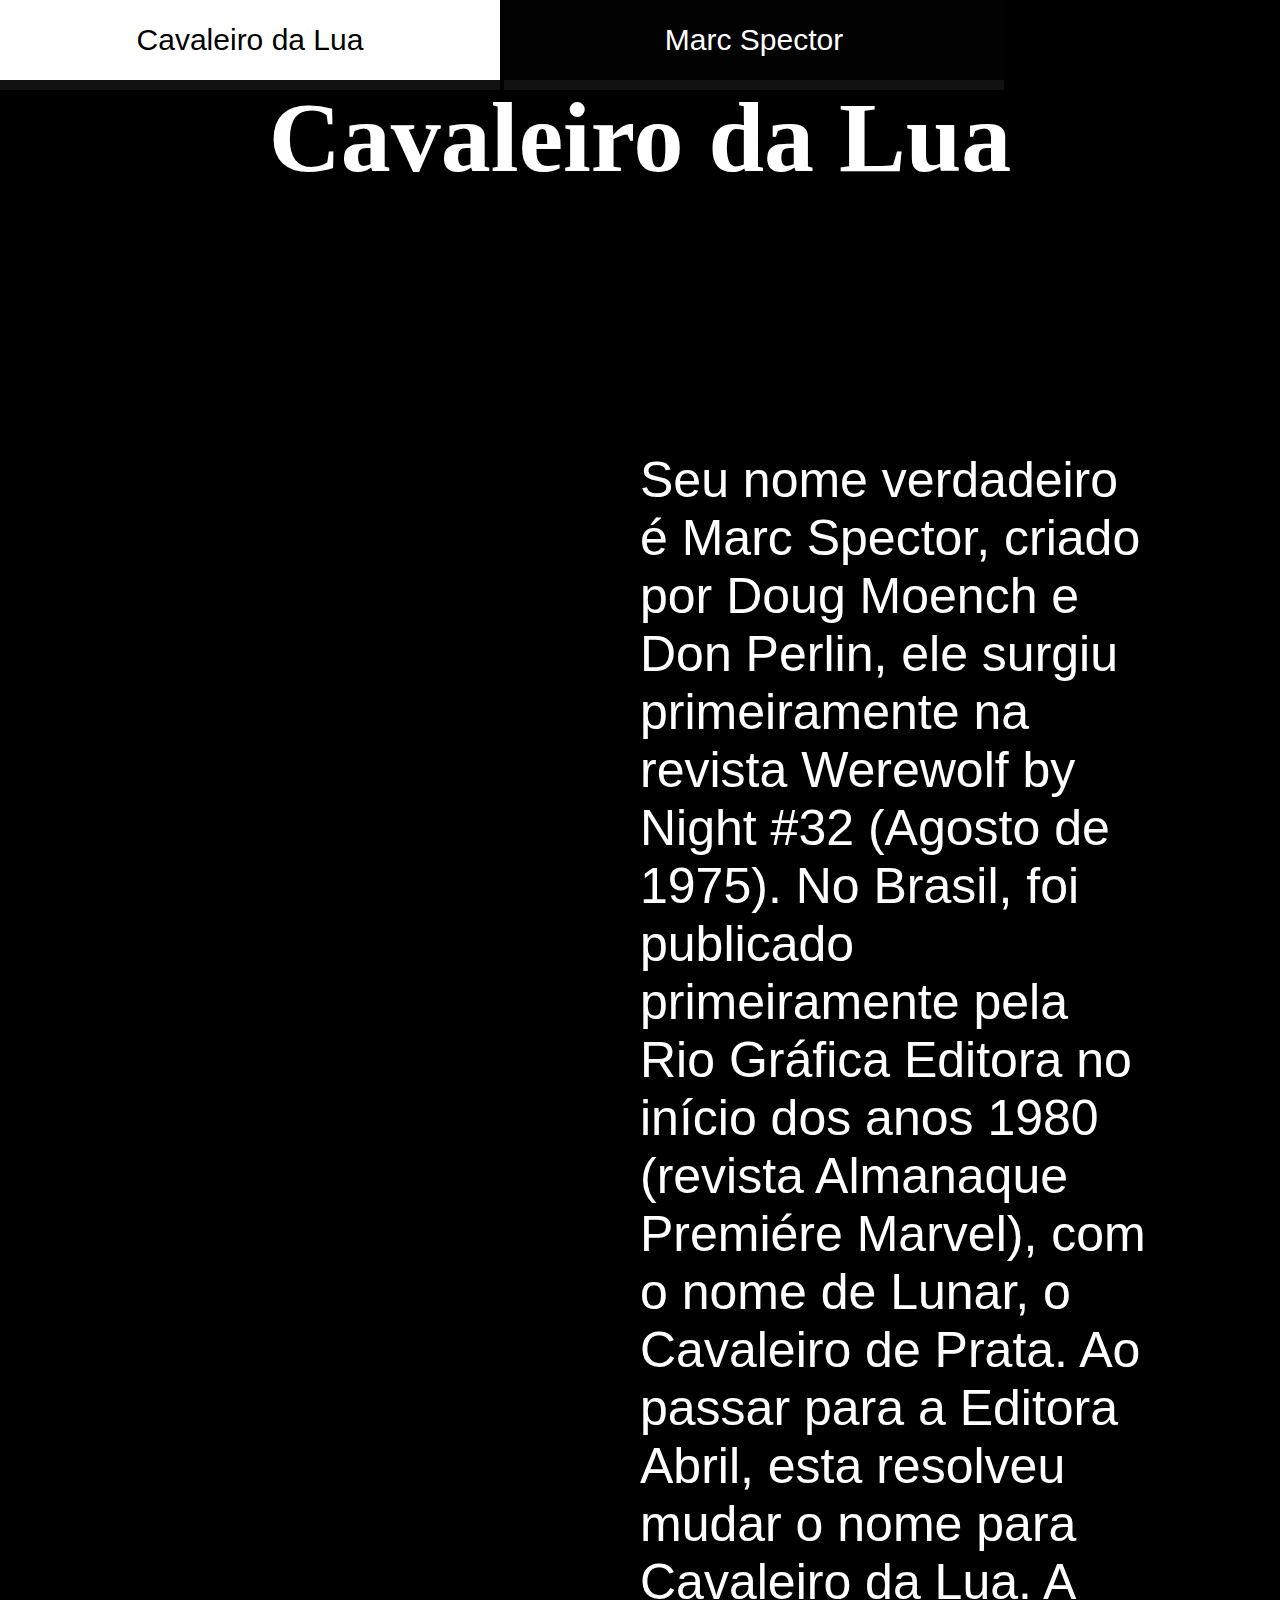
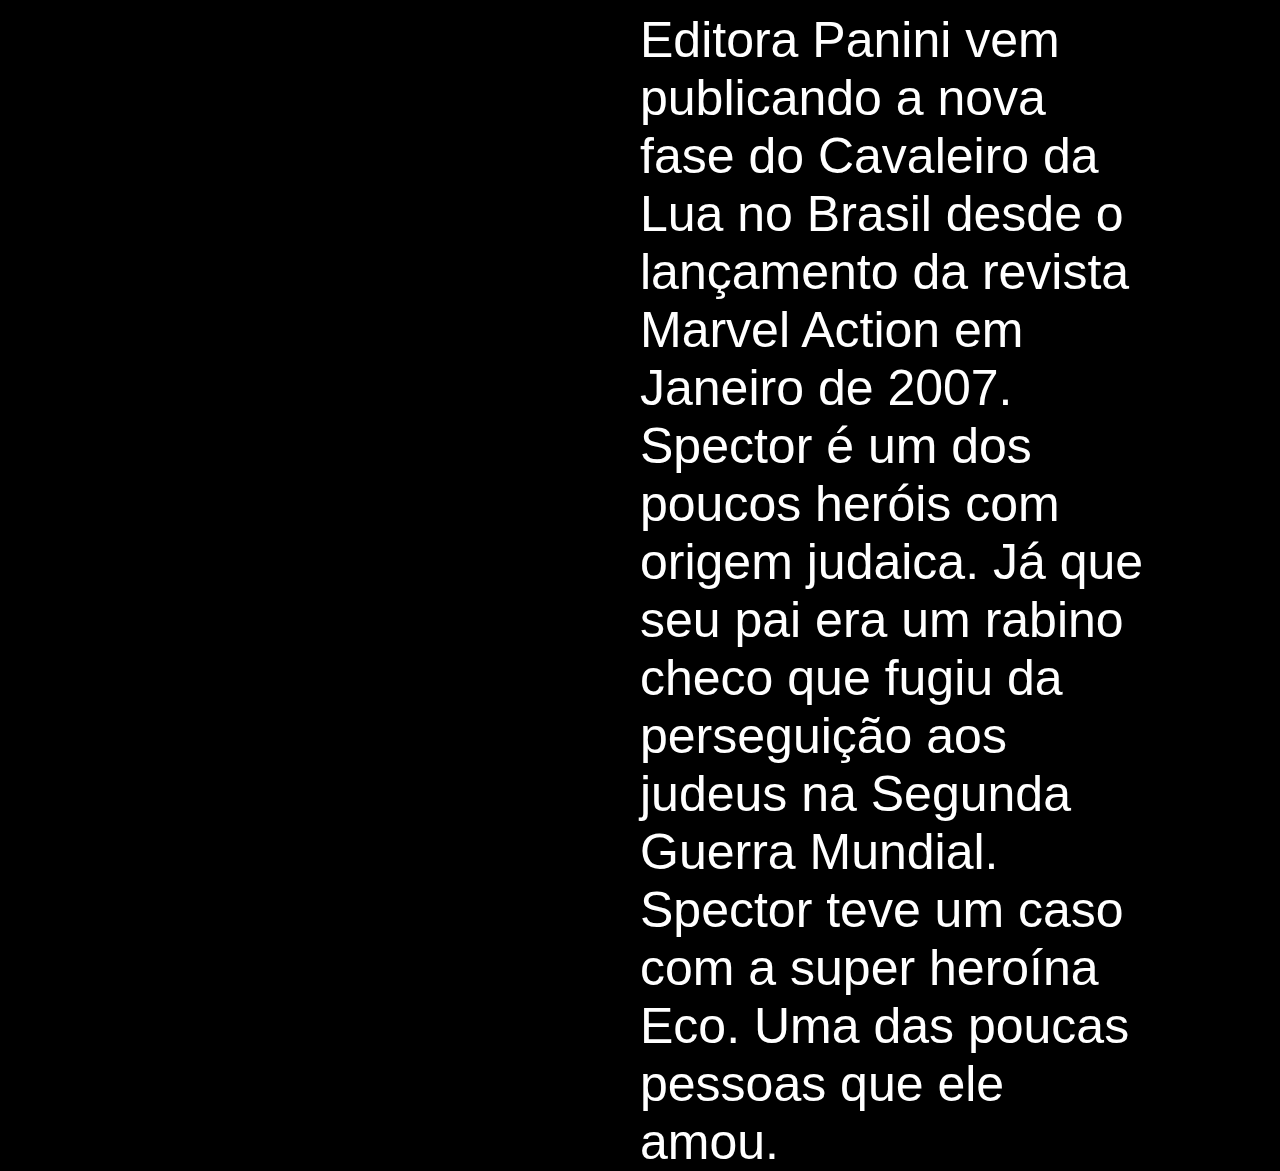
==== index.html @ 8d6f0613 "first" ====
<!DOCTYPE html>
<html lang="pt-br">
<head>
    <meta charset="UTF-8">
    <meta http-equiv="X-UA-Compatible" content="IE=edge">
    <meta name="viewport" content="width=device-width, initial-scale=1.0">
    <title>Cavaleiro da Lua</title>
    <link rel="stylesheet" href="cavaleiro.css">
</head>
<body>
<button onclick="/index.html" class="dia">Cavaleiro da Lua</button>
<button onclick="/marcSpector.html" class="noite">Marc Spector</button>
      
    <h1>Cavaleiro da Lua</h1>
<p>Seu nome verdadeiro é Marc Spector, criado por Doug Moench e Don Perlin, ele surgiu primeiramente na revista Werewolf by Night #32 (Agosto de 1975).
    No Brasil, foi publicado primeiramente pela Rio Gráfica Editora no início dos anos 1980 (revista Almanaque Premiére Marvel), com o nome de Lunar, o Cavaleiro de Prata. Ao passar para a Editora Abril, esta resolveu mudar o nome para Cavaleiro da Lua.
    A Editora Panini vem publicando a nova fase do Cavaleiro da Lua no Brasil desde o lançamento da revista Marvel Action em Janeiro de 2007.
    Spector é um dos poucos heróis com origem judaica. Já que seu pai era um rabino checo que fugiu da perseguição aos judeus na Segunda Guerra Mundial.
    Spector teve um caso com a super heroína Eco. Uma das poucas pessoas que ele amou.</p> 

</body>
</html>
---- cavaleiro.css ----
*{
    margin: 0;
    padding: 0;
}

body{
background:black;
background-image: url(/img/cavaleiro.jpg);
background-repeat: no-repeat;
background-size: 23%;
}

.conteudo{
    position: absolute;
}

h1{
    color: white;
    text-align: center;
    font-size: 100px;
    
}

p{
    color:white;
    font-size: 50px;
    margin-top: 20%;
    margin-left: 50%;
    margin-right: 10%;
    font-family: 'Franklin Gothic Medium', 'Arial Narrow', Arial, sans-serif;
}
button{
    width: 500px;
    height: 80px;
    padding: 0;
    margin: 0;
    border: none;
    cursor: pointer;
    
}

.dia{
    background-color:white ;
    font-size: 30px;
    box-shadow: 0 10px rgba(172, 172, 172, 0.1);
}
.noite{
    background-color:rgb(2, 2, 2) ;
    font-size: 30px;
    color: white;
    box-shadow: 0 10px rgba(172, 172, 172, 0.1);
}
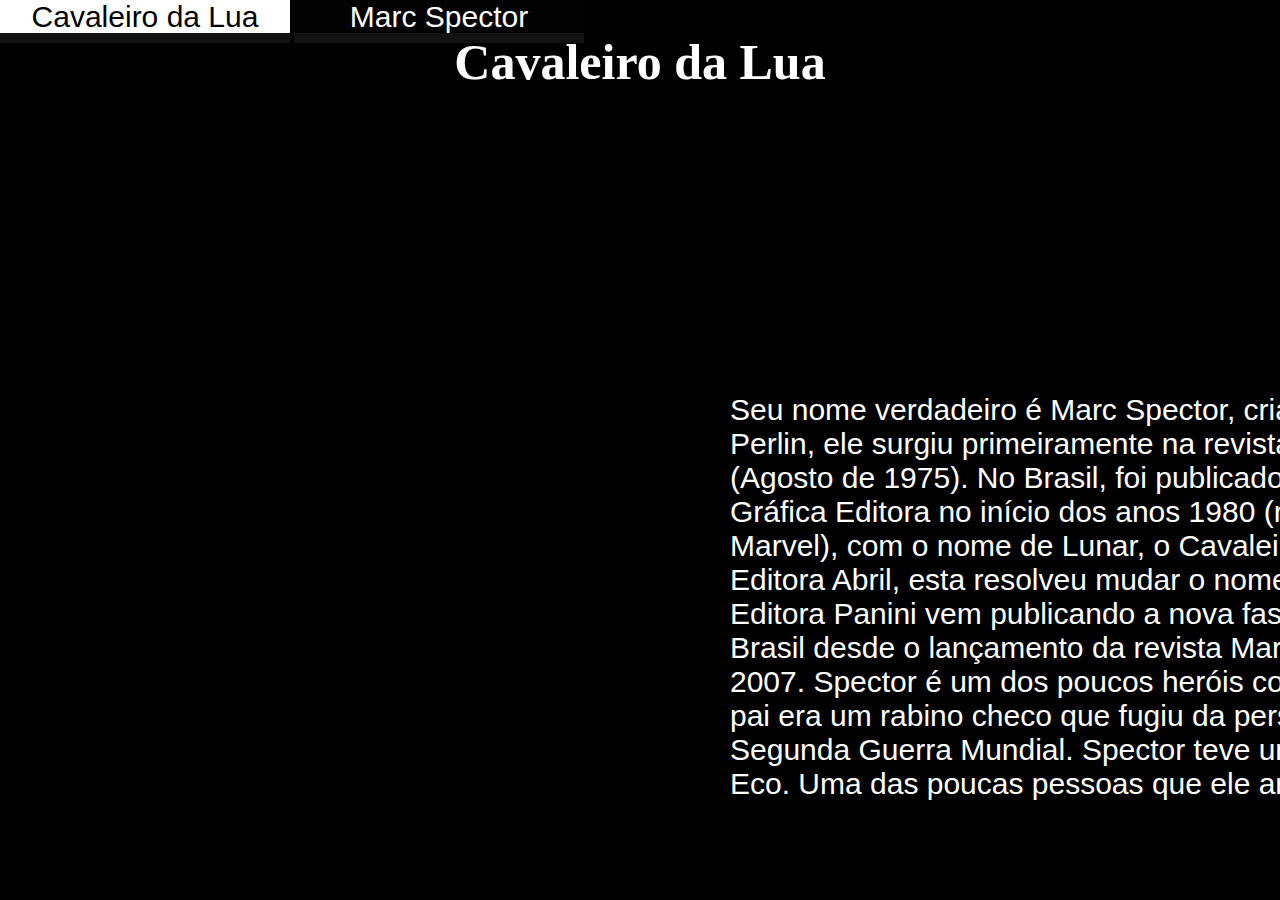
==== commit 5ab19c66: "Update index.html" ====
--- a/index.html
+++ b/index.html
@@ -8,8 +8,8 @@
     <link rel="stylesheet" href="cavaleiro.css">
 </head>
 <body>
-<button onclick="/index.html" class="dia">Cavaleiro da Lua</button>
-<button onclick="/marcSpector.html" class="noite">Marc Spector</button>
+<button onclick="https://luizfii.github.io/cavaleiroDaLua" class="dia">Cavaleiro da Lua</button>
+<button onclick="https://luizfii.github.io/cavaleiroDaLua/marcSpector" class="noite">Marc Spector</button>
       
     <h1>Cavaleiro da Lua</h1>
 <p>Seu nome verdadeiro é Marc Spector, criado por Doug Moench e Don Perlin, ele surgiu primeiramente na revista Werewolf by Night #32 (Agosto de 1975).
@@ -19,4 +19,4 @@
     Spector teve um caso com a super heroína Eco. Uma das poucas pessoas que ele amou.</p> 
 
 </body>
-</html>+</html>
--- a/cavaleiro.css
+++ b/cavaleiro.css
@@ -4,39 +4,39 @@
 }
 
 body{
-background:black;
-background-image: url(/img/cavaleiro.jpg);
-background-repeat: no-repeat;
-background-size: 23%;
-}
-
-.conteudo{
-    position: absolute;
+    background:black;
+    background-image: url(https://i.pinimg.com/564x/af/8f/20/af8f20338df22c854963b87e778a6c66.jpg);
+    background-repeat: no-repeat;
+    background-size: 23%;
 }
 
 h1{
     color: white;
     text-align: center;
-    font-size: 100px;
-    
+    font-size: 50px;
+    paddin:0;
+    height:60px;
+    margin-bottom:30px;
 }
 
 p{
     color:white;
-    font-size: 50px;
-    margin-top: 20%;
-    margin-left: 50%;
-    margin-right: 10%;
+    width:950px;
+    height:350px;
+    font-size: 30px;
+    margin-top: 300px;
+    margin-left: 730px;
+    margin-right: 40px;
     font-family: 'Franklin Gothic Medium', 'Arial Narrow', Arial, sans-serif;
 }
+
 button{
-    width: 500px;
-    height: 80px;
+    width: 290px;
+    height: 33px;
     padding: 0;
     margin: 0;
     border: none;
     cursor: pointer;
-    
 }
 
 .dia{
@@ -44,9 +44,10 @@
     font-size: 30px;
     box-shadow: 0 10px rgba(172, 172, 172, 0.1);
 }
+
 .noite{
     background-color:rgb(2, 2, 2) ;
     font-size: 30px;
     color: white;
     box-shadow: 0 10px rgba(172, 172, 172, 0.1);
-}+}
